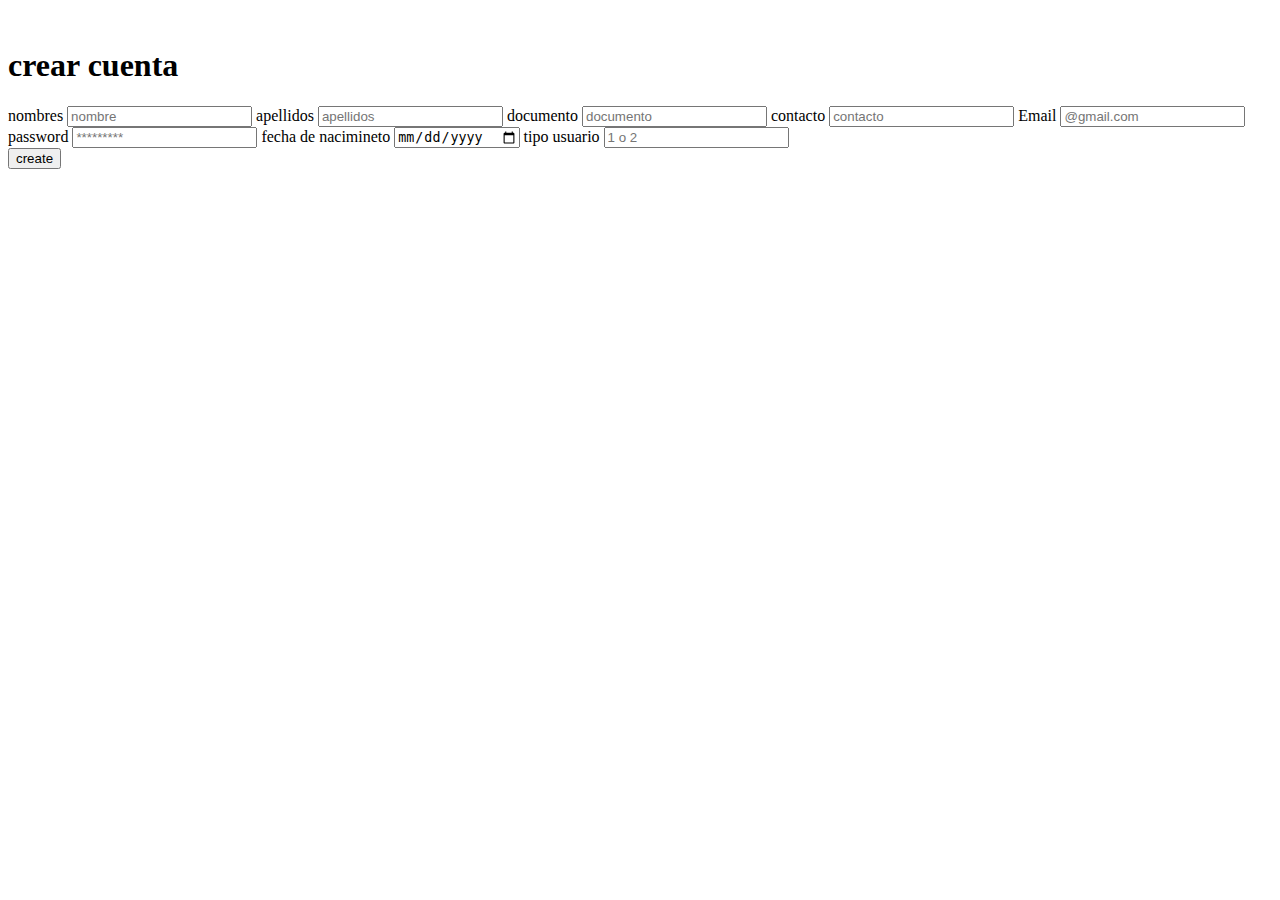
==== html/crearUsuario.html @ b49b1c67 "codigo copia modificado para despliegue en netlify" ====
<!DOCTYPE html>
<html lang="es">
<head>
    <meta charset="UTF-8">
    <meta http-equiv="X-UA-Compatible" content="IE=edge">
    <meta name="viewport" content="width=device-width, initial-scale=1.0">
    <link rel="preconnect" href="https://fonts.googleapis.com">
    <link rel="preconnect" href="https://fonts.gstatic.com" crossorigin>
    <link href="https://fonts.googleapis.com/css2?family=Quicksand:wght@300;500;700&display=swap" rel="stylesheet">
    <link rel="stylesheet" href="/prototipo_app/css/crearUsuario_tipoUsuario.css">
    <title>formulario crear usuario</title>
</head>
<body>
    <div class="img">
        <a href="/prototipo_app/html/index_admin.html"><img src="/prototipo_app/images/LogoSACV.png" alt="" /></a>
    </div>
    <div class="login">
        <div class="form-conteiner">
            <h1 class="title">crear cuenta </h1>
            <form  class="form">
                <div>     
                               
                <label for="name" class="label">nombres</label>
                <input type="text" id="name" placeholder="nombre" class="input input-name"> 

                <label for="name" class="label">apellidos</label>
                <input type="text" id="apellidos" placeholder="apellidos" class="input input-name">

                <label for="documento" class="label">documento</label>
                <input type="text" id="documento" placeholder="documento" class="input input-name">

                <label for="documento" class="label">contacto</label>
                <input type="number" id="contacto" placeholder="contacto" class="input input-name">

                <label for="email" class="label">Email</label>
                <input type="email" id="email" placeholder="@gmail.com" required class="input input-email">

                <label for="password" class="label">password</label>
                <input type="password" id="password" placeholder="*********" class="input input-password">

                <label for="datetime" class="label">fecha de nacimineto</label>
                <input type="date" id="fechaNacimiento" placeholder="año/mes/dia" class="input input-password">

                <label for="tipoUsuario" class="label">tipo usuario</label>
                <input type="text" id="tipoUsuario" placeholder="1 o 2 " class="input input-typeUsuario">

                </div>
                <input id="botonCreate" type="submit" value="create" class="primary-botton ligin-boton">

            </form>
        </div>
    </div>
  <script type="module" src="/prototipo_app/js/crearUsuario.js"></script>
</body>
</html>
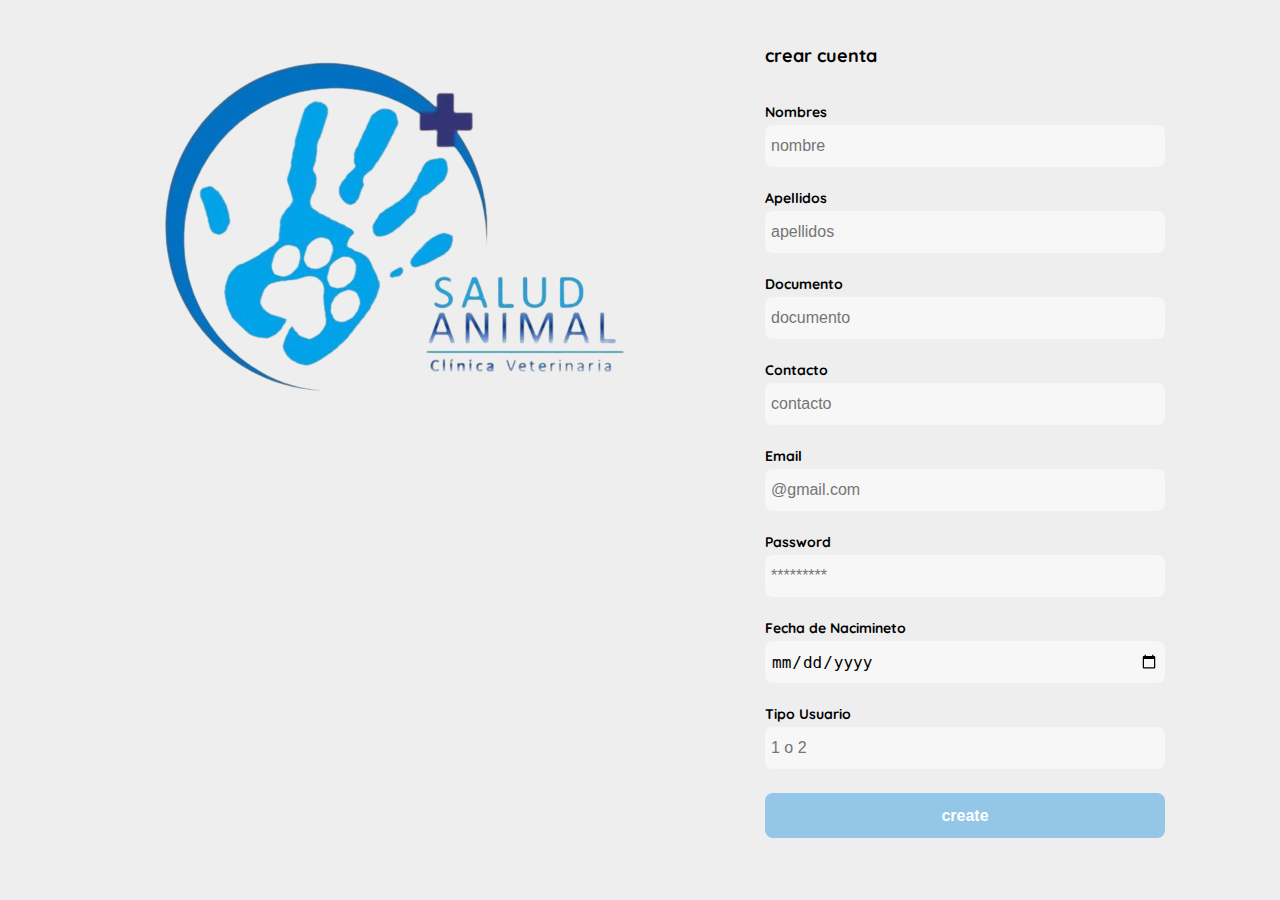
==== commit 4aeecdf1: "correcion boton singup" ====
--- a/html/crearUsuario.html
+++ b/html/crearUsuario.html
@@ -7,12 +7,12 @@
     <link rel="preconnect" href="https://fonts.googleapis.com">
     <link rel="preconnect" href="https://fonts.gstatic.com" crossorigin>
     <link href="https://fonts.googleapis.com/css2?family=Quicksand:wght@300;500;700&display=swap" rel="stylesheet">
-    <link rel="stylesheet" href="/prototipo_app/css/crearUsuario_tipoUsuario.css">
+    <link rel="stylesheet" href="../css/crearUsuario_tipoUsuario.css">
     <title>formulario crear usuario</title>
 </head>
 <body>
     <div class="img">
-        <a href="/prototipo_app/html/index_admin.html"><img src="/prototipo_app/images/LogoSACV.png" alt="" /></a>
+        <a href="../index.html"><img src="../images/LogoSACV.png" alt="" /></a>
     </div>
     <div class="login">
         <div class="form-conteiner">
@@ -20,28 +20,28 @@
             <form  class="form">
                 <div>     
                                
-                <label for="name" class="label">nombres</label>
+                <label for="name" class="label">Nombres</label>
                 <input type="text" id="name" placeholder="nombre" class="input input-name"> 
 
-                <label for="name" class="label">apellidos</label>
+                <label for="name" class="label">Apellidos</label>
                 <input type="text" id="apellidos" placeholder="apellidos" class="input input-name">
 
-                <label for="documento" class="label">documento</label>
+                <label for="documento" class="label">Documento</label>
                 <input type="text" id="documento" placeholder="documento" class="input input-name">
 
-                <label for="documento" class="label">contacto</label>
+                <label for="documento" class="label">Contacto</label>
                 <input type="number" id="contacto" placeholder="contacto" class="input input-name">
 
                 <label for="email" class="label">Email</label>
                 <input type="email" id="email" placeholder="@gmail.com" required class="input input-email">
 
-                <label for="password" class="label">password</label>
+                <label for="password" class="label">Password</label>
                 <input type="password" id="password" placeholder="*********" class="input input-password">
 
-                <label for="datetime" class="label">fecha de nacimineto</label>
+                <label for="datetime" class="label">Fecha de Nacimineto</label>
                 <input type="date" id="fechaNacimiento" placeholder="año/mes/dia" class="input input-password">
 
-                <label for="tipoUsuario" class="label">tipo usuario</label>
+                <label for="tipoUsuario" class="label">Tipo Usuario</label>
                 <input type="text" id="tipoUsuario" placeholder="1 o 2 " class="input input-typeUsuario">
 
                 </div>
@@ -50,6 +50,6 @@
             </form>
         </div>
     </div>
-  <script type="module" src="/prototipo_app/js/crearUsuario.js"></script>
+  <script type="module" src="../js/crearUsuario.js"></script>
 </body>
 </html>--- a/css/crearUsuario_tipoUsuario.css
+++ b/css/crearUsuario_tipoUsuario.css
@@ -0,0 +1,111 @@
+ :root{
+            --white:#ffffff;
+            --black:#000000;
+            --very-light-pink:#c7c7c7;
+            --text-imput-field:#f7f7f7;
+            --hospital-green:#93C6E7;
+            --sm: 14px;
+            --md: 16px;
+            --lg: 18px;
+        }
+        body{
+            background-color: #EEEEEE;
+            margin: 0%;
+            font-family: 'Quicksand', sans-serif;
+            display: flex;
+
+        }
+
+        .img{
+            background-color:tra ;
+            display: flex;
+            width: 500px;
+            height: 500px;
+            align-items: center;
+            margin-left: 150px;
+        }
+
+        .login{
+            width: 100%;
+            height: 100vh;
+            display: grid;
+            place-items: center;
+            justify-content: center;
+
+        }
+        .form-conteiner{
+            display: grid;
+            grid-template-rows: auto 1fr auto;
+            width: 400px;
+
+
+        }
+        .logo{
+            width: 150px;
+            margin-bottom: 10px;
+            justify-self: center;
+            display: none;
+        }
+        .title{
+            font-size: var(--lg);
+            margin-bottom: 36px;
+            text-align: start;
+        }
+       
+        .form{
+            display: flex;
+            flex-direction: column;
+        }
+        form div {
+            display: flex;
+            flex-direction: column;
+        }
+        .label{
+            font-size: var(--sm);
+            font-weight: bold;
+            margin-bottom: 4px;
+        }
+        .input{
+            background-color: var(--text-imput-field);
+            border: none;
+            border-radius: 8px;
+            height: 30px;
+            font-size: var(--md);
+            padding: 6px;
+            margin-bottom: 10px;
+        }
+        .input-name,
+        .input-email,
+        .input-password{
+            margin-bottom: 22px;
+        }
+        .primary-botton {
+            background-color: var(--hospital-green);
+            border-radius: 8px;
+            border: none;
+            color: var(--white);
+            width: 100%;
+            cursor: pointer;
+            font-size: var(--md);
+            font-weight: bold;
+            height: 45px;
+        }
+        .ligin-boton{
+            margin-top: 14px;
+            margin-bottom: 30px;
+        }
+        @media (max-width:640px ) {
+            .form-conteiner{
+                height: 100%;
+            
+            }
+            .form{
+                height: 100%;
+                justify-content: space-between;
+            }
+            .img{
+                height: 100%;
+                justify-content: space-between;
+                display:none;
+            }
+        }